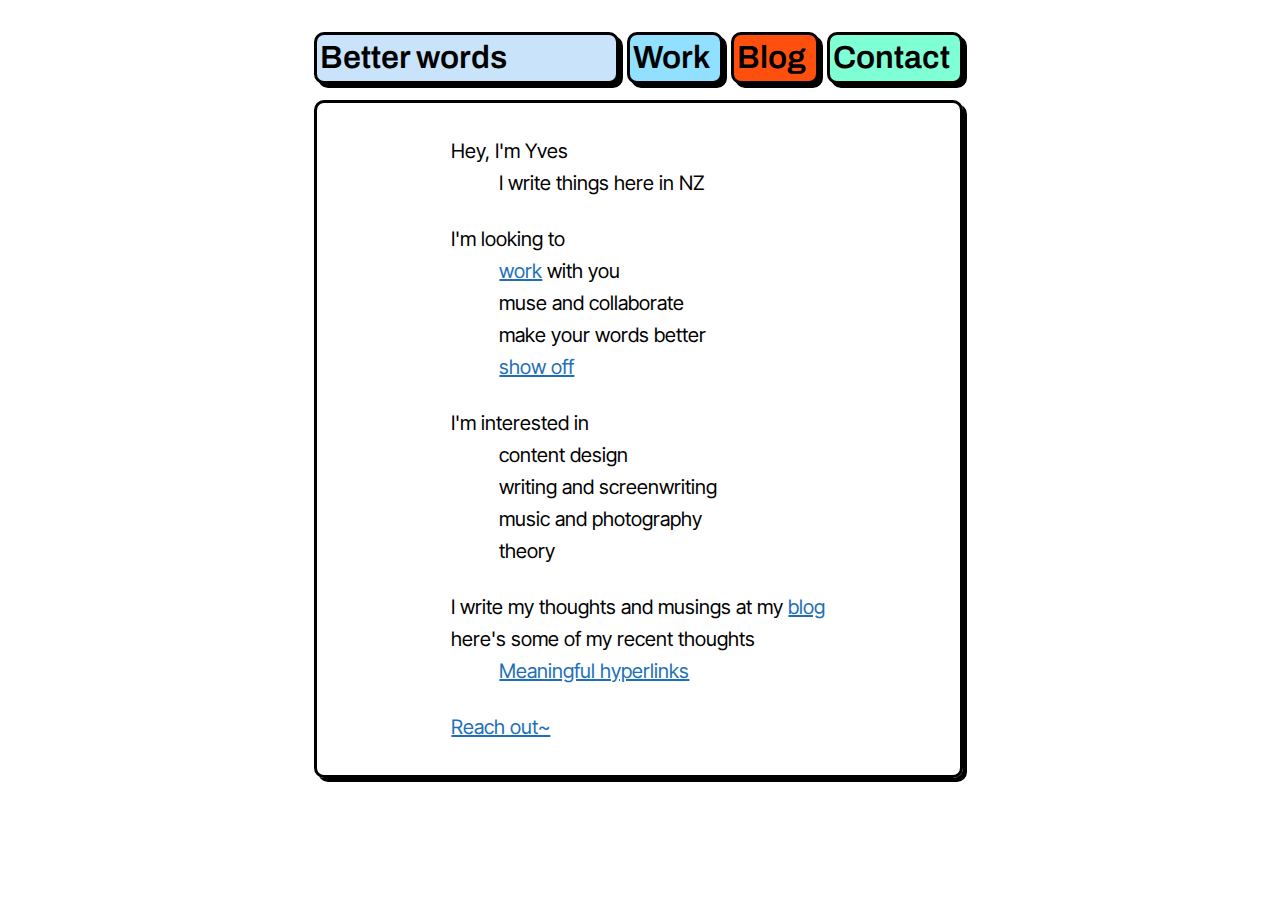
==== index.html @ 4c27bc26 "fixing underscore issue" ====
<!DOCTYPE html>
<html lang="en">

<head>
    <meta charset="UTF-8">
    <meta http-equiv="X-UA-Compatible" content="IE=edge">
    <meta name="viewport" content="width=device-width, initial-scale=1.0">
    <title>Better words</title>
    <link rel="stylesheet" href="css/style.css">
</head>

<header>

    <nav id="intro">
        <a id="title" href="index.html">Better words</a>
        <a id="work" href="work.html">Work</a>
        <a id="blog" href="blog.html">Blog</a>
        <a id="contact" href="contact.html">Contact</a>
    </nav>

</header>

<body>

    <main style="display: flex; justify-content: center;">
        <div id="landing" style="max-width: 400px;">
            <p>
                Hey, I'm Yves
            <ul>
                <li>
                    I write things here in NZ
                </li>
            </ul><br />
            <p>I'm looking to
            <ul>
                <li><a href="work.html">work</a> with you</li>
                <li>muse and collaborate</li>
                <li>make your words better</li>
                <li><a href="work.html">show off</a></li>
            </ul>
            </p>
            <br />
            <p>I'm interested in
            <ul>
                <li>content design</li>
                <li>writing and screenwriting</li>
                <li>music and photography</li>
                <li>theory</li>
            </ul>
            </p>
            <br />
            <p>I write my thoughts and musings at my <a href="blog.html">blog</a><br/>
                here's some of my recent thoughts
            <ul>
                <li><a href="blogposts/2024/2024_06_09_meaningful_hyperlinks.html">Meaningful hyperlinks</a></li>
               <!-- <li><a>next recent</a></li>
                <li><a>next recent</a></li>
                <li><a href="blog.html">see more thoughts</a></li>-->
            </ul><br />
            </p>
            <p><a href="contact.html">Reach out~</a></p>
            </p>
        </div>

    </main>
 <!--
       <footer>

        <p class="small">
            &copy; Copyright 2024<br />
           Company number: XXXXXXXXXX<br />
            VAT number: XXXXXXXXXX<br />
            <a href="legal.html">Legal statements</a>
        </p>
        <p class="small"><a href="#top">↑ Back to top</a></p>
    </footer>
-->
</body>

</html>
---- css/style.css ----
@import url('https://fonts.googleapis.com/css2?family=Inter+Tight:ital,wght@0,100..900;1,100..900&display=swap');
@import url('https://fonts.googleapis.com/css2?family=Archivo:ital,wght@0,100..900;1,100..900&display=swap');

*,
*:before,
*:after {
    box-sizing: border-box;
}

:root {

    --body_max_width: 700px;
    --body_padding: 1.5rem 1.7rem 1.5rem 1.5rem;
    --color_border: black;
    --border_radius1: 10px;
    --border_style: 3px solid;
    --box_shadow: 4px 4px var(--color_border);

    --font_header_weight: 600;
    --font_headers: 'Archivo', 'Inter', Helvetica, sans-serif;
    --font_headings_weight: 600;
    --font_headings: 'Archivo', 'Inter', Helvetica, sans-serif;
    --font_weight: 400;
    --font: 'Inter Tight', 'Inter', Helvetica, sans-serif;
    --fontsize_base: 1.25rem;
    --fontsize_header: 2rem;
    --fontsize_label: 1rem;
    --fontsize_title: 2.25rem;
    /*Font size for portfolio labels*/
    --fontsize_h1: 3.5rem;
    --fontsize_h2: 2.75rem;
    --fontsize_h3: 2rem;
    --fontsize_h4: 1.5rem;
    --fontsize_h5: 1.25rem;
    --fontsize_h6: 1.25rem;


    --fontweight_title: 600;
    --font_color: #000;
    --font_color_focus: #ffdd00;
    --color_link: #1d70b8;
    --color_link_hover: #003078;
    --color_link_visited: #4c2c92;

    --line_height_p: 2rem;
    --line_height_h1: 3.5rem;

    /* Margins*/
    --margin_h1: .5rem 0 2rem 0;
    --margin_h2: 0 0 2rem 0;
    --margin_h3: 0 0 1.5rem 0;
    --margin_h4: 0 0 1.5rem 0;
    --margin_h5: 0 0 1.5rem 0;
    --margin_h6: 0 0 1.5rem 0;
    --margin_p: 0 0 1.5rem;
    --margin_ul_ol: 0 0 1.5rem;
    --margin_li: 0 0 .6rem;

    --color_home: #c8e3fa;
    --color_work: #91e0ff;
    --color_blog: #ff4f0f;
    --color_contact: aquamarine;

    --nav_selected: #808080;

    /*Dark mode*/
    --dark_color_bg: #232323;
}


html {
    color: var(--font_color);
}

body {
    -moz-osx-font-smoothing: grayscale;
    -webkit-font-smoothing: antialiased;
    -webkit-text-size-adjust: none;
    font-family: var(--font);
    font-size: var(--fontsize_base);
    font-weight: var(--font_weight);
    margin: .5rem auto;
    max-width: var(--body_max_width);
    padding: var(--body_padding);
    word-wrap: break-word;
}

main {
    border: var(--border_style) var(--color_border);
    border-radius: var(--border_radius1);
    box-shadow: var(--box_shadow);
    padding: 2rem;
    word-break: break-word;
}

main a:focus {
    background: unset;
    background-color: var(--font_color_focus) !important;
    border-bottom: 3px solid black;
}

.cell {
    max-width: 183px;
    word-wrap: break-word;
}

/* Header */
header {
    margin: 0 0 1rem 0;
}

/* Navigation */
nav {
    display: flex;
    margin: 0 0 1rem;
}

nav a {
    border-bottom: 5px solid transparent;
    border-radius: var(--border_radius1);
    border: var(--border_style) var(--color_border);
    box-shadow: var(--box_shadow);
    flex: 1 0 auto;
    font-family: var(--font_headers);
    font-size: var(--fontsize_header);
    font-weight: var(--font_header_weight);
    line-height: 30px;
    margin: 0 0 0 .5rem;
    min-width: 5rem;
    padding: .5rem .2rem;
    width: max-content;
    text-decoration: none;

    transition: box-shadow .1s ease, transform .1s ease;

}

nav a:active {
    background-color: var(--font_color_focus);
}

nav a:hover {
    position: relative;
    box-shadow: 1px 1px var(--color_border);
    transform: translate(3px,3px);
}

nav a:first-child {
    margin-left: 0;
}

nav a:focus {
    box-shadow: 1px 1px var(--color_border);
    color: #000;
    position: relative;
    transform: translate(3px, 3px);
}

nav a,
nav a:visited {
    color: black;
}

#title {
    background-color: var(--color_home);
    font-weight: var(--fontweight_title);
    flex: 16 0 auto;
}

#work {
    background-color: var(--color_work);
}

#contact {
    background-color: var(--color_contact);
}

#blog {
    background-color: var(--color_blog);
}

.navselected {
    border-color: var(--nav_selected);
    box-shadow: 1px 1px var(--color_border);
    transform: translate(3px,3px);
}

.label {
    font-size: var(--fontsize_label);
}

/* Headings */


h1,
h2,
h3,
h4,
h5,
h6,
p,
blockquote,
figure,
code,
ul,
ol,
iframe,
.media-container,
.content-width {
    margin: 25px none;
    line-height: var(--line_height_p);
}

h1,
h2,
h3,
h4,
h5,
h6 {
    font-family: var(--font_headings);
    font-weight: var(--font_headings_weight);
    line-height: var(--line_height_h1);
}

h1 {
    font-size: var(--fontsize_h1);
    margin: var(--margin_h1);
}

h2 {
    font-size: var(--fontsize_h2);
    margin: var(--margin_h2);
}

h3 {
    font-size: var(--fontsize_h3);
    margin: var(--margin_h3);
}

h4 {
    font-size: var(--fontsize_h4);
    margin: var(--margin_h4);
}

h5 {
    font-size: var(--fontsize_h5);
    margin: var(--margin_h5);
}

h6 {
    font-size: var(--fontsize_h6);
    margin: var(--margin_h6);
    font-weight: 400;
}

p~h2 {
    margin-top: 4rem;
}

p~h3 {
    margin-top: 3rem;
}

p:has(+ ul),
p:has(+ ol) {
    margin-bottom: .6rem;
}

.heading_caption {
    font-size: 16px;
    color: #777;
    font-weight: 700;
    font-family: var(--font_headings);
}

/* Writing */


a {
    color: var(--color_link)
}

a:hover {
    color: var(--color_link_hover);
    text-decoration-thickness: max(3px, .1875rem, .12em);
}

a:visited {
    color: var(--color_link_visited);
}

a:focus,
#title:focus,
#blog:focus,
#cv:focus,
#contact:focus,
#work:focus {
    background-color: var(--font_color_focus);
}


p,
li {
    font-family: var(--font);
    font-size: var(--fontsize_base);
}

ul,
ol {
    padding: 0;
    padding-left: 1.75rem;
    margin: var(--margin_ul_ol);
}

li {
    margin-bottom: 8px;
    list-style-type: disc;
    margin: var(--margin_li);
}

#landing p,
#landing ul,
#landing ol,
#landing li {
    margin: 0;
    list-style: none;
}

#landing ul {
    padding-left: 3rem;
}

p {
    margin: var(--margin_p);
}

.small {
    font-size: 14px;
    line-height: 16px;
}

hr {
    border: 0;
    border-bottom: 1px solid #ccc;
    margin: 25px 0;
}

blockquote {
    border-left: 5px solid #ccc;
    background-color: #d1d1d16a;
    padding-left: 10px;
}

figure img {
    width: 100%;
}

figcaption {
    font-size: 12px;
    line-height: 16px;
}

.info-field,
code {
    font-family: monospace;
    font-size: 14px;
    line-height: 24px;
    background-color: #ffffffa5;
    border: 1px solid #0000003c;
    border-radius: 3px;
    padding: 3px 6px;
    outline: none;
}

.info-field {
    display: inline;
}

code {
    display: block;
}

h1:has(+ time)
{
    margin-bottom: .5rem;
}

time{
    display: block;
    margin: 0 0 2rem 0;
}


/* Projects */
#projects {
    display: flex;
    flex-flow: row wrap;
    gap: 14px;
    margin-bottom: 90px;
}

#projects a span.label {
    font-family: var(--font);
    -webkit-font-smoothing: antialiased;
    -moz-osx-font-smoothing: grayscale;
    -webkit-text-size-adjust: none;
    font-size: 14px;
    max-width: max-content;
    margin-bottom: 5px;
}

#projects a img {
    width: 100%;
    margin-bottom: 10px;
}

#projects a .project-caption {
    color: #000;
    padding: 10px;
}

#projects div img {
    max-width: 184px;
}

tags {
    display: flex;
    flex-wrap: wrap;
}


.chip {
    border: 1px solid var(--color_border);
    border-radius: 19px;
    margin: .2rem .5rem .2rem 0;
    padding: .05rem .5rem;
    font-size: 16px;
    box-shadow: 1px 2px var(--color_border);
    text-decoration: none;
    transition: box-shadow .1s ease, transform .1s ease;
}

a.chip {
    line-height: 1.5rem;
}

a.chip:hover {
    position: relative;
    box-shadow: 0px 0px var(--color_border);
    transform: translate(1px, 1px);
}
a.chip:focus {
    position: relative;
    box-shadow: 0px 0px var(--color_border);
    transform: translate(1px, 1px);
    border-bottom: 1px solid black;
}

#tag_content_design {background-color: #fff;}
#tag_accessibility {background-color: #fff;}

/* Footer */
footer {
    border-radius: var(--border_radius1);
    border: var(--border_style) var(--color_border);
    box-shadow: var(--box_shadow);
    margin-top: 1rem;
    padding: 2rem;
}

footer p {
    width: 100%;
    max-width: 100%;
    margin: 15px 0;
}


/* Letterbird contact form */
.letterbird-embed {
    min-height: 460px !important;
    border-radius: unset !important;
    box-shadow: unset !important;
}


/* Mobile */
@media(max-width: 600px) {
    body {
        margin-top: 0;
    }

    header {
        margin: 0 0 2rem 0;
    }

    #projects a {
        max-width: 100%;
    }

    nav {
        flex-direction: column;
    }

    nav a {
        margin: .5rem 0;
        width: 100%;
    }

    .cell {
        max-width: unset;
    }
}

@media(max-width: 504px) {
    #projects div img {
        max-width: 100%;
    }
}

/* Dark mode 
@media (prefers-color-scheme: dark) {
    :root {
        --color_home: #84a9ca;
        --color_work: #4b97b5;
        --color_blog: #a7340a;
        --color_contact: #39b48b;
        --color_border: #696969;
        --color_link: #a0a0a0;
        --color_link_visited: #777777;
        --color_link_hover: #979797;
        --font_color: #fff;
        --nav_selected: #fff;
    }

    html {
        color: var(--font_color);
        background-color: var(--dark_color_bg);
    }

    .info-field,
    code {
        background-color: #575757a5;
        border-color: #9d9d9d3c;
    }

    a {
        color: var(--color_link)
    }

    nav a,
    nav a:visited,
    nav a:hover {
        color: var(--dark_font_color);
    }

    a:hover {
        color: var(--color_link_hover);
        text-decoration-thickness: max(3px, .1875rem, .12em);
    }

    a:visited {
        color: var(--color_link_visited);
    }

    nav a:focus,
    a:focus {
        color: black;
    }

}*/
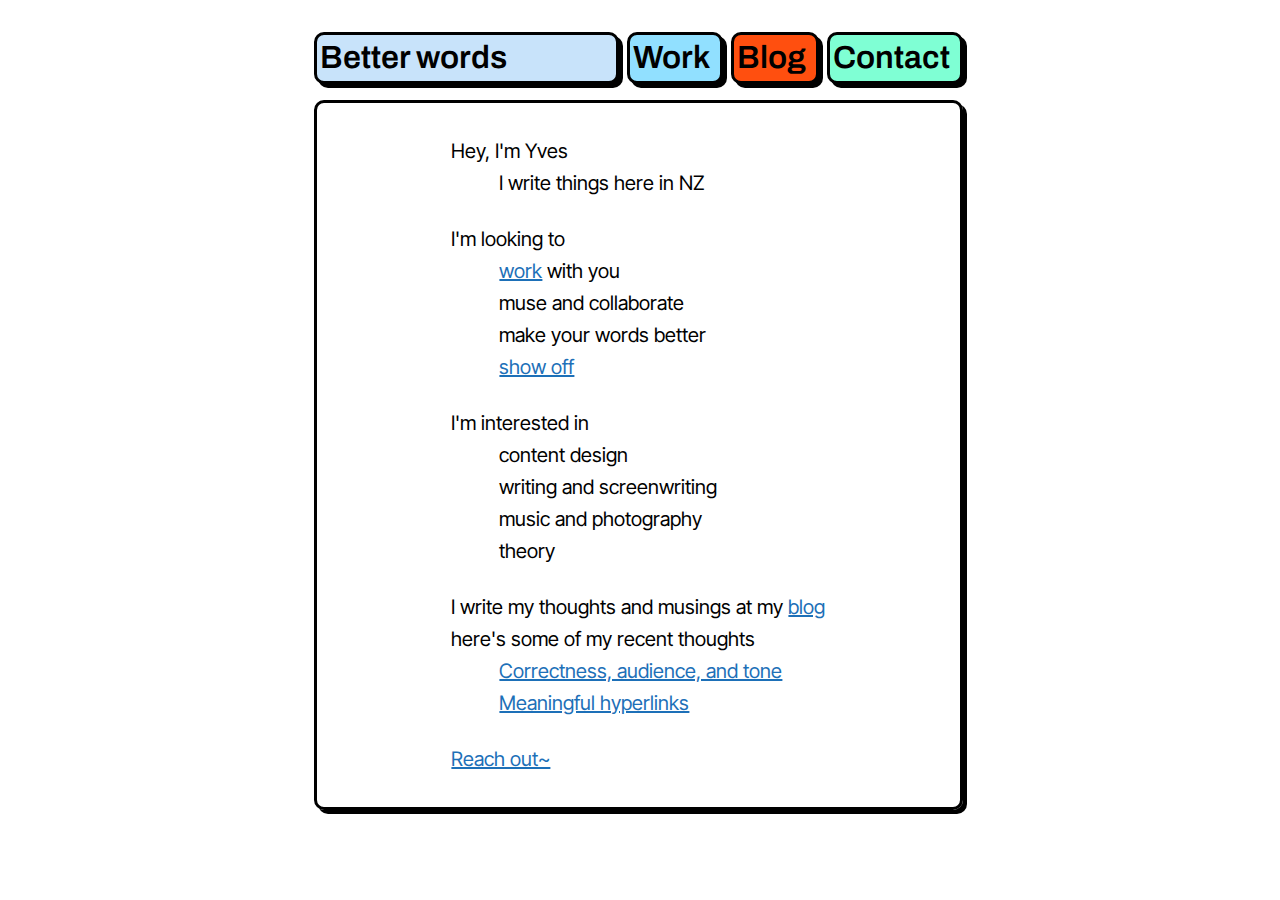
==== commit 7a53a8a7: "new blog post: Correctness, audience, tone minor fixes to css" ====
--- a/index.html
+++ b/index.html
@@ -1,12 +1,11 @@
 <!DOCTYPE html>
 <html lang="en">
-
 <head>
+    <link rel="stylesheet" href="css/style.css">
     <meta charset="UTF-8">
     <meta http-equiv="X-UA-Compatible" content="IE=edge">
     <meta name="viewport" content="width=device-width, initial-scale=1.0">
     <title>Better words</title>
-    <link rel="stylesheet" href="css/style.css">
 </head>
 
 <header>
@@ -23,7 +22,7 @@
 <body>
 
     <main style="display: flex; justify-content: center;">
-        <div id="landing" style="max-width: 400px;">
+        <div id="landing" style="max-width: max-content;">
             <p>
                 Hey, I'm Yves
             <ul>
@@ -52,9 +51,9 @@
             <p>I write my thoughts and musings at my <a href="blog.html">blog</a><br/>
                 here's some of my recent thoughts
             <ul>
+                <li><a href="blogposts/2024/2024_06_10_correctness_audience_tone.html">Correctness, audience, and tone</a></li>
                 <li><a href="blogposts/2024/2024_06_09_meaningful_hyperlinks.html">Meaningful hyperlinks</a></li>
-               <!-- <li><a>next recent</a></li>
-                <li><a>next recent</a></li>
+            <!--     <li><a>next recent</a></li>
                 <li><a href="blog.html">see more thoughts</a></li>-->
             </ul><br />
             </p>
--- a/css/style.css
+++ b/css/style.css
@@ -59,9 +59,13 @@
     --color_home: #c8e3fa;
     --color_work: #91e0ff;
     --color_blog: #ff4f0f;
-    --color_contact: aquamarine;
-
-    --nav_selected: #808080;
+    --color_contact: #7fffd4;
+
+    --nav_selected: #00000080;
+
+    --tag_contdes: var(--color_home);
+    --tag_access: var(--color_contact);
+    --tag_language: #ffa6a6;
 
     /*Dark mode*/
     --dark_color_bg: #232323;
@@ -181,7 +185,7 @@
 
 .navselected {
     border-color: var(--nav_selected);
-    box-shadow: 1px 1px var(--color_border);
+    box-shadow: 0px 0px var(--color_border);
     transform: translate(3px,3px);
 }
 
@@ -346,9 +350,10 @@
 }
 
 blockquote {
-    border-left: 5px solid #ccc;
-    background-color: #d1d1d16a;
-    padding-left: 10px;
+    border-left: 1rem solid #8a8a8a;
+    background-color: #b3b3b330;
+    padding: 1rem;
+    margin: 1rem 0rem;
 }
 
 figure img {
@@ -386,10 +391,12 @@
 }
 
 time{
-    display: block;
+    display: inline-block;
+}
+
+h1 + time{
     margin: 0 0 2rem 0;
 }
-
 
 /* Projects */
 #projects {
@@ -442,6 +449,7 @@
 
 a.chip {
     line-height: 1.5rem;
+    color: black;
 }
 
 a.chip:hover {
@@ -456,8 +464,10 @@
     border-bottom: 1px solid black;
 }
 
-#tag_content_design {background-color: #fff;}
-#tag_accessibility {background-color: #fff;}
+#tag_content_design {background-color: var(--tag_contdes);}
+#tag_accessibility {background-color: var(--tag_access);}
+#tag_language {background-color: var(--tag_language);}
+
 
 /* Footer */
 footer {
@@ -517,7 +527,7 @@
     }
 }
 
-/* Dark mode 
+/* Dark mode */
 @media (prefers-color-scheme: dark) {
     :root {
         --color_home: #84a9ca;
@@ -525,11 +535,14 @@
         --color_blog: #a7340a;
         --color_contact: #39b48b;
         --color_border: #696969;
-        --color_link: #a0a0a0;
-        --color_link_visited: #777777;
+        --color_link: #bebebe;
+        --color_link_visited: #989898;
         --color_link_hover: #979797;
         --font_color: #fff;
         --nav_selected: #fff;
+        --tag_language: #c35f5f;
+
+    
     }
 
     html {
@@ -567,4 +580,9 @@
         color: black;
     }
 
-}*/+    a.chip{
+        color: var(--font_color);
+    }
+   
+
+}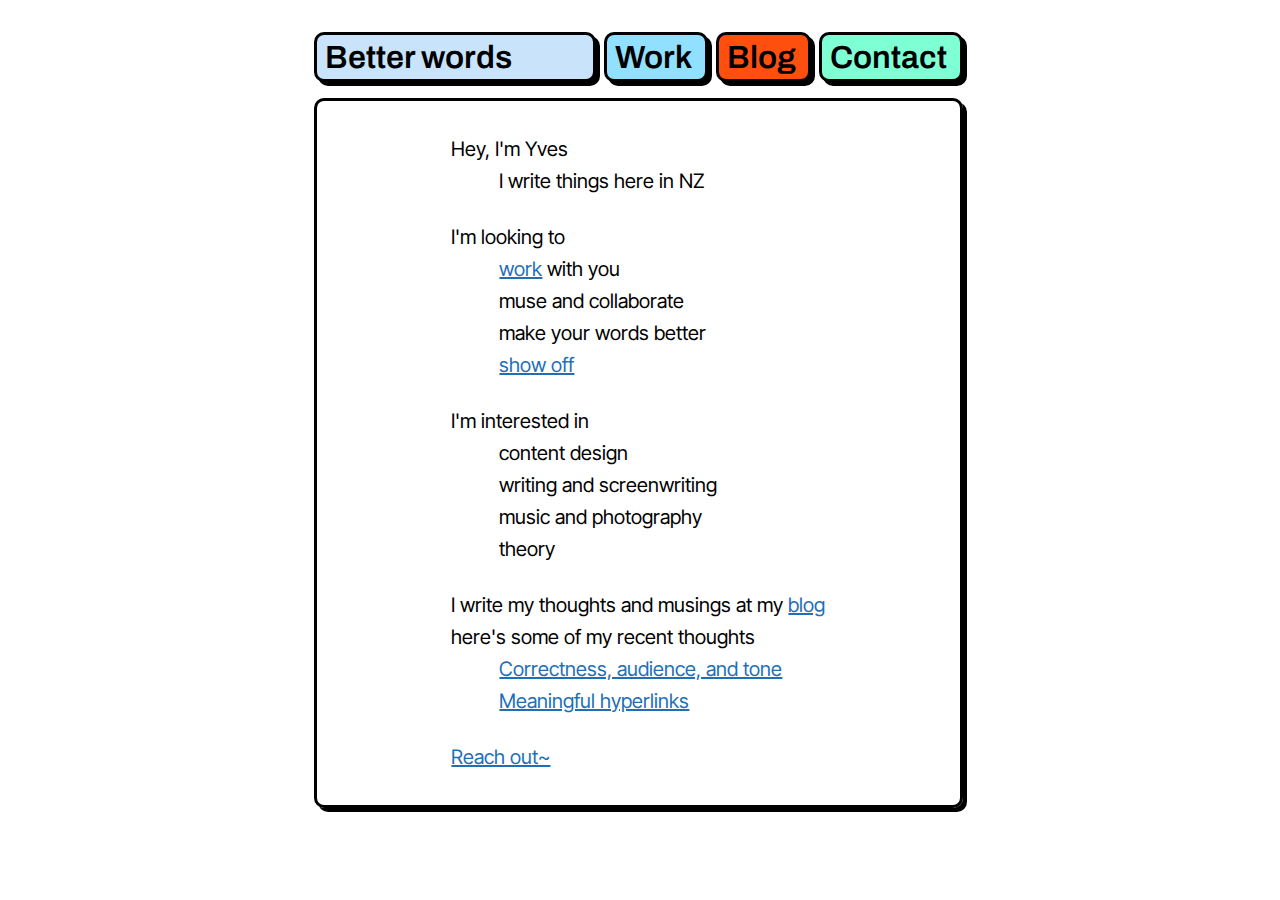
==== commit 113831dd: "Fixed fonts and favicon probably" ====
--- a/index.html
+++ b/index.html
@@ -2,6 +2,7 @@
 <html lang="en">
 <head>
     <link rel="stylesheet" href="css/style.css">
+    <link rel="shortcut icon" type="image/x-icon" href="favicon.ico">
     <meta charset="UTF-8">
     <meta http-equiv="X-UA-Compatible" content="IE=edge">
     <meta name="viewport" content="width=device-width, initial-scale=1.0">
--- a/css/style.css
+++ b/css/style.css
@@ -1,5 +1,14 @@
-@import url('https://fonts.googleapis.com/css2?family=Inter+Tight:ital,wght@0,100..900;1,100..900&display=swap');
-@import url('https://fonts.googleapis.com/css2?family=Archivo:ital,wght@0,100..900;1,100..900&display=swap');
+@font-face {
+    font-family: "Inter Tight";
+    src: local("Inter Tight");
+    src: url(fonts/InterTight-VariableFont_wght.ttf);
+}
+
+@font-face {
+    font-family: "Archivo";
+    src: local("Archivo");
+    src: url(fonts/Archivo-VariableFont_wdth\,wght.ttf);
+}
 
 *,
 *:before,
@@ -131,7 +140,7 @@
     line-height: 30px;
     margin: 0 0 0 .5rem;
     min-width: 5rem;
-    padding: .5rem .2rem;
+    padding: .5rem .5rem .4rem .5rem;
     width: max-content;
     text-decoration: none;
 
@@ -147,6 +156,7 @@
     position: relative;
     box-shadow: 1px 1px var(--color_border);
     transform: translate(3px,3px);
+    color: var(--font_color);
 }
 
 nav a:first-child {
@@ -387,7 +397,7 @@
 
 h1:has(+ time)
 {
-    margin-bottom: .5rem;
+    margin-bottom: 1rem;
 }
 
 time{
@@ -435,6 +445,9 @@
     flex-wrap: wrap;
 }
 
+tags + h1 {
+    margin-top: 1rem;
+}
 
 .chip {
     border: 1px solid var(--color_border);
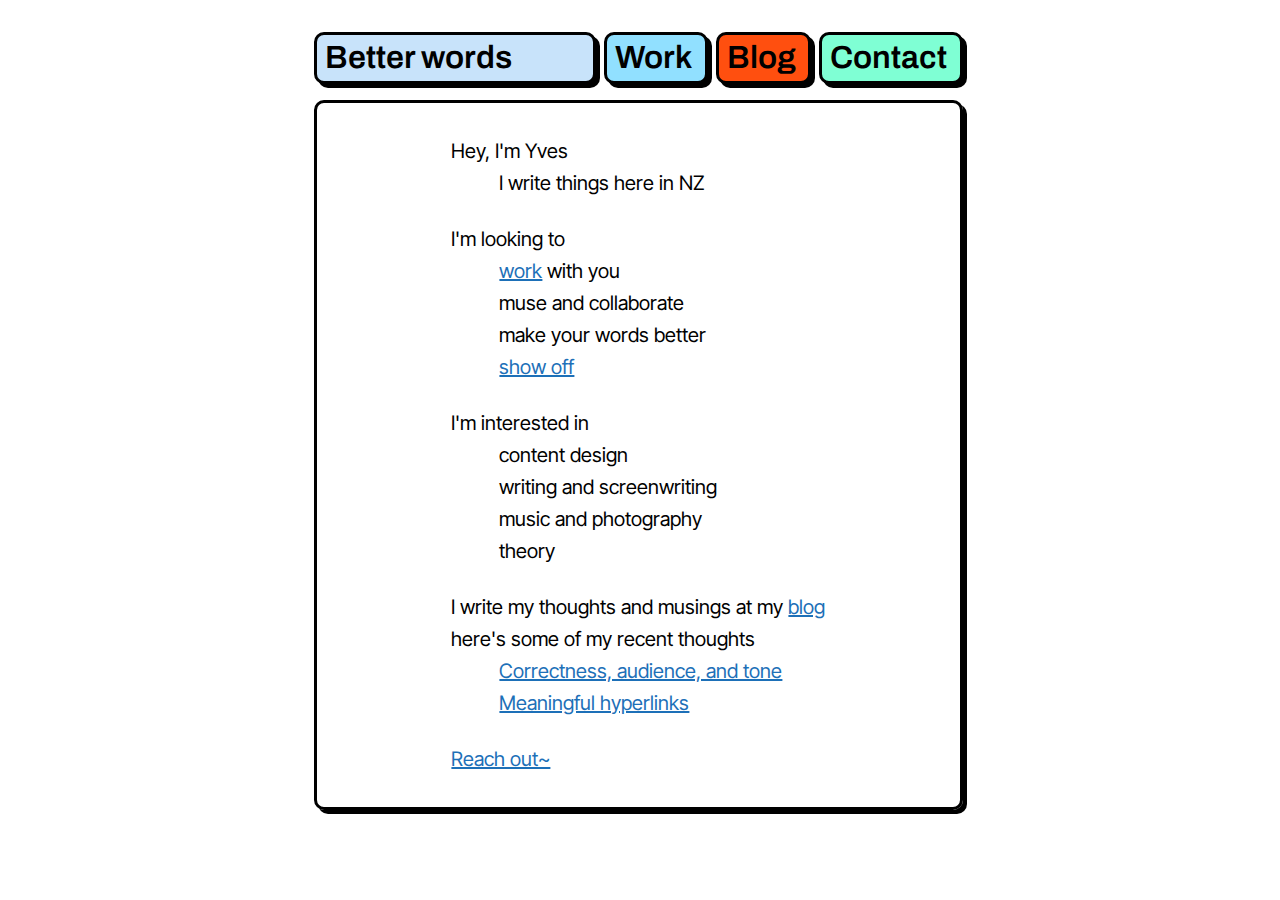
==== commit aa6eac9e: "meta description, font-display Added meta description to all main pages Added fint-display to font i" ====
--- a/index.html
+++ b/index.html
@@ -6,6 +6,7 @@
     <meta charset="UTF-8">
     <meta http-equiv="X-UA-Compatible" content="IE=edge">
     <meta name="viewport" content="width=device-width, initial-scale=1.0">
+    <meta name="description" content="Content design, technical writing freelancer. Providing words, thoughts, collaboration, and more.">
     <title>Better words</title>
 </head>
 
--- a/css/style.css
+++ b/css/style.css
@@ -2,12 +2,14 @@
     font-family: "Inter Tight";
     src: local("Inter Tight");
     src: url(fonts/InterTight-VariableFont_wght.ttf);
+    font-display: swap;
 }
 
 @font-face {
     font-family: "Archivo";
     src: local("Archivo");
     src: url(fonts/Archivo-VariableFont_wdth\,wght.ttf);
+    font-display: swap;
 }
 
 *,
@@ -140,7 +142,7 @@
     line-height: 30px;
     margin: 0 0 0 .5rem;
     min-width: 5rem;
-    padding: .5rem .5rem .4rem .5rem;
+    padding: .5rem;
     width: max-content;
     text-decoration: none;
 
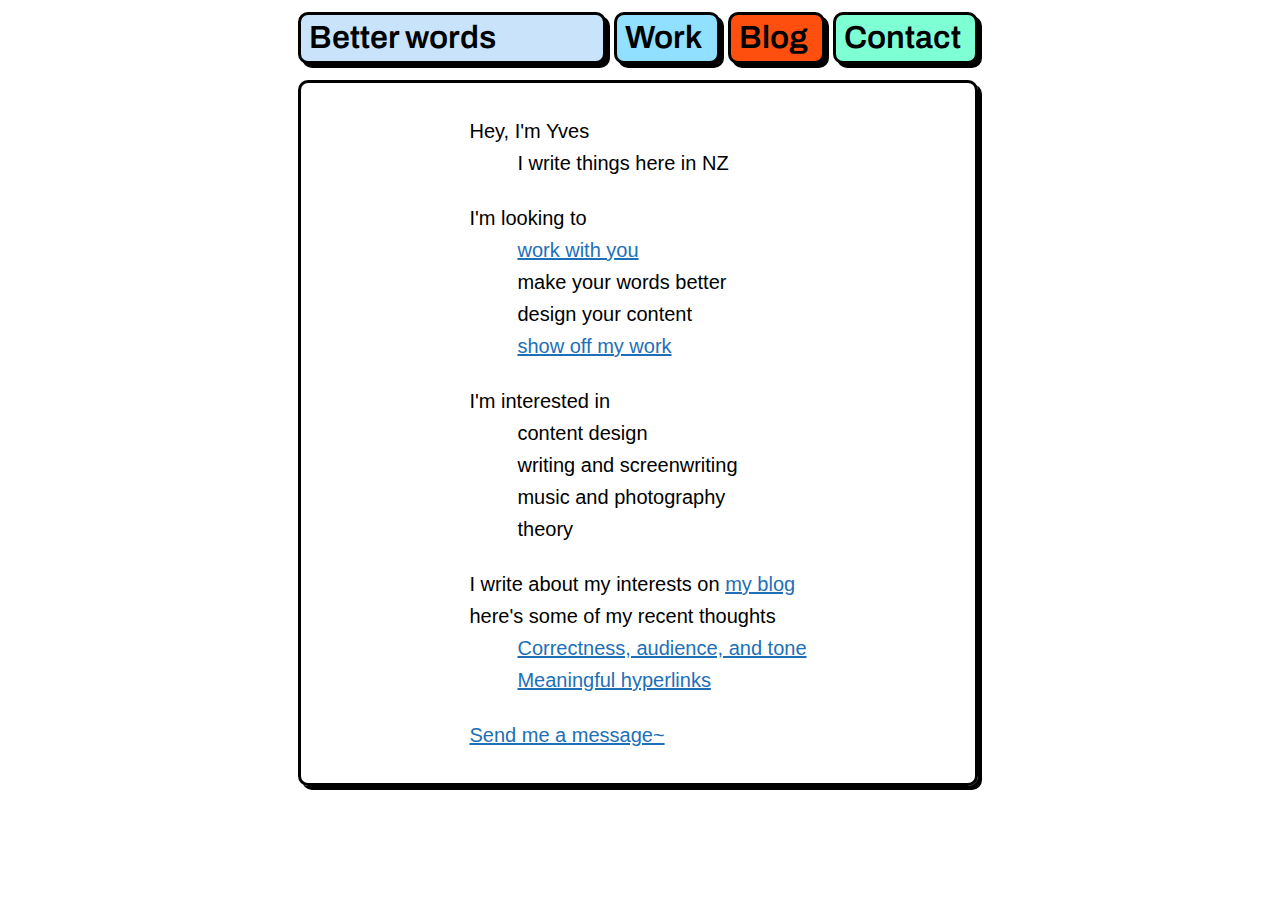
==== commit a29d1e44: "Big style update changed web style to minimal look flexible font sizes (flexible everything tbh) new" ====
--- a/index.html
+++ b/index.html
@@ -23,8 +23,8 @@
 
 <body>
 
-    <main style="display: flex; justify-content: center;">
-        <div id="landing" style="max-width: max-content;">
+    <main>
+        <div id="landing" style="max-width: max-content; margin: 0 auto;">
             <p>
                 Hey, I'm Yves
             <ul>
@@ -34,10 +34,10 @@
             </ul><br />
             <p>I'm looking to
             <ul>
-                <li><a href="work.html">work</a> with you</li>
-                <li>muse and collaborate</li>
+                <li><a href="work.html">work with you</a></li>
                 <li>make your words better</li>
-                <li><a href="work.html">show off</a></li>
+                <li>design your content</li>
+                <li><a href="work.html">show off my work</a></li>
             </ul>
             </p>
             <br />
@@ -50,7 +50,7 @@
             </ul>
             </p>
             <br />
-            <p>I write my thoughts and musings at my <a href="blog.html">blog</a><br/>
+            <p>I write about my interests on <a href="blog.html">my blog</a><br/>
                 here's some of my recent thoughts
             <ul>
                 <li><a href="blogposts/2024/2024_06_10_correctness_audience_tone.html">Correctness, audience, and tone</a></li>
@@ -59,23 +59,11 @@
                 <li><a href="blog.html">see more thoughts</a></li>-->
             </ul><br />
             </p>
-            <p><a href="contact.html">Reach out~</a></p>
+            <p><a href="contact.html">Send me a message~</a></p>
             </p>
         </div>
 
     </main>
- <!--
-       <footer>
-
-        <p class="small">
-            &copy; Copyright 2024<br />
-           Company number: XXXXXXXXXX<br />
-            VAT number: XXXXXXXXXX<br />
-            <a href="legal.html">Legal statements</a>
-        </p>
-        <p class="small"><a href="#top">↑ Back to top</a></p>
-    </footer>
--->
 </body>
 
 </html>--- a/css/style.css
+++ b/css/style.css
@@ -22,10 +22,11 @@
 
     --body_max_width: 700px;
     --body_padding: 1.5rem 1.7rem 1.5rem 1.5rem;
-    --color_border: black;
+    --color_border: #000;
+    --color_box_shadow: #000;
     --border_radius1: 10px;
     --border_style: 3px solid;
-    --box_shadow: 4px 4px var(--color_border);
+    --box_shadow: 4px 4px;
 
     --font_header_weight: 600;
     --font_headers: 'Archivo', 'Inter', Helvetica, sans-serif;
@@ -56,6 +57,8 @@
     --line_height_p: 2rem;
     --line_height_h1: 3.5rem;
 
+    --transition_speed: .1s;
+
     /* Margins*/
     --margin_h1: .5rem 0 2rem 0;
     --margin_h2: 0 0 2rem 0;
@@ -66,6 +69,11 @@
     --margin_p: 0 0 1.5rem;
     --margin_ul_ol: 0 0 1.5rem;
     --margin_li: 0 0 .6rem;
+    --margin_p_h2: 4rem;
+    --margin_p_h3: 3rem;
+    --margin_header: 0 0 1rem 0;
+    --margin_main_btm: 1rem;
+    --padding_main: 2rem;
 
     --color_home: #c8e3fa;
     --color_work: #91e0ff;
@@ -85,6 +93,8 @@
 
 html {
     color: var(--font_color);
+    overflow-x: hidden;
+    margin-right: calc(-1 * (100vw - 100%));
 }
 
 body {
@@ -94,18 +104,19 @@
     font-family: var(--font);
     font-size: var(--fontsize_base);
     font-weight: var(--font_weight);
-    margin: .5rem auto;
+    margin: .75rem auto;
     max-width: var(--body_max_width);
-    padding: var(--body_padding);
     word-wrap: break-word;
+    padding: 0 .75rem 0 .5rem;
 }
 
 main {
     border: var(--border_style) var(--color_border);
     border-radius: var(--border_radius1);
-    box-shadow: var(--box_shadow);
-    padding: 2rem;
+    box-shadow: var(--box_shadow) var(--color_box_shadow);
+    padding: var(--padding_main);
     word-break: break-word;
+    margin-bottom: var(--margin_main_btm);
 }
 
 main a:focus {
@@ -121,20 +132,20 @@
 
 /* Header */
 header {
-    margin: 0 0 1rem 0;
+    margin: var(--margin_header);
 }
 
 /* Navigation */
 nav {
     display: flex;
-    margin: 0 0 1rem;
+    /*   margin: 0 0 1rem;*/
 }
 
 nav a {
     border-bottom: 5px solid transparent;
     border-radius: var(--border_radius1);
     border: var(--border_style) var(--color_border);
-    box-shadow: var(--box_shadow);
+    box-shadow: var(--box_shadow) var(--color_box_shadow);
     flex: 1 0 auto;
     font-family: var(--font_headers);
     font-size: var(--fontsize_header);
@@ -146,7 +157,7 @@
     width: max-content;
     text-decoration: none;
 
-    transition: box-shadow .1s ease, transform .1s ease;
+    transition: box-shadow var(--transition_speed) ease, transform var(--transition_speed) ease;
 
 }
 
@@ -156,17 +167,22 @@
 
 nav a:hover {
     position: relative;
-    box-shadow: 1px 1px var(--color_border);
-    transform: translate(3px,3px);
+    box-shadow: 1px 1px var(--color_box_shadow);
+    transform: translate(3px, 3px);
     color: var(--font_color);
 }
 
 nav a:first-child {
     margin-left: 0;
+    margin-top: 0;
+}
+
+nav a:last-child {
+    margin-bottom: 0;
 }
 
 nav a:focus {
-    box-shadow: 1px 1px var(--color_border);
+    box-shadow: 1px 1px var(--color_box_shadow);
     color: #000;
     position: relative;
     transform: translate(3px, 3px);
@@ -197,8 +213,8 @@
 
 .navselected {
     border-color: var(--nav_selected);
-    box-shadow: 0px 0px var(--color_border);
-    transform: translate(3px,3px);
+    box-shadow: 0px 0px var(--color_box_shadow);
+    transform: translate(3px, 3px);
 }
 
 .label {
@@ -270,11 +286,11 @@
 }
 
 p~h2 {
-    margin-top: 4rem;
+    margin-top: var(--margin_p_h2);
 }
 
 p~h3 {
-    margin-top: 3rem;
+    margin-top: var(--margin_p_h3);
 }
 
 p:has(+ ul),
@@ -293,7 +309,7 @@
 
 
 a {
-    color: var(--color_link)
+    color: var(--color_link);
 }
 
 a:hover {
@@ -397,16 +413,15 @@
     display: block;
 }
 
-h1:has(+ time)
-{
+h1:has(+ time) {
     margin-bottom: 1rem;
 }
 
-time{
+time {
     display: inline-block;
 }
 
-h1 + time{
+h1+time {
     margin: 0 0 2rem 0;
 }
 
@@ -447,7 +462,7 @@
     flex-wrap: wrap;
 }
 
-tags + h1 {
+tags+h1 {
     margin-top: 1rem;
 }
 
@@ -457,7 +472,7 @@
     margin: .2rem .5rem .2rem 0;
     padding: .05rem .5rem;
     font-size: 16px;
-    box-shadow: 1px 2px var(--color_border);
+    box-shadow: 1px 2px var(--color_box_shadow);
     text-decoration: none;
     transition: box-shadow .1s ease, transform .1s ease;
 }
@@ -469,27 +484,35 @@
 
 a.chip:hover {
     position: relative;
-    box-shadow: 0px 0px var(--color_border);
+    box-shadow: 0px 0px var(--color_box_shadow);
     transform: translate(1px, 1px);
 }
+
 a.chip:focus {
     position: relative;
-    box-shadow: 0px 0px var(--color_border);
+    box-shadow: 0px 0px var(--color_box_shadow);
     transform: translate(1px, 1px);
     border-bottom: 1px solid black;
 }
 
-#tag_content_design {background-color: var(--tag_contdes);}
-#tag_accessibility {background-color: var(--tag_access);}
-#tag_language {background-color: var(--tag_language);}
+#tag_content_design {
+    background-color: var(--tag_contdes);
+}
+
+#tag_accessibility {
+    background-color: var(--tag_access);
+}
+
+#tag_language {
+    background-color: var(--tag_language);
+}
 
 
 /* Footer */
 footer {
     border-radius: var(--border_radius1);
     border: var(--border_style) var(--color_border);
-    box-shadow: var(--box_shadow);
-    margin-top: 1rem;
+    box-shadow: var(--box_shadow) var(--color_box_shadow);
     padding: 2rem;
 }
 
@@ -510,12 +533,21 @@
 
 /* Mobile */
 @media(max-width: 600px) {
-    body {
-        margin-top: 0;
-    }
-
-    header {
-        margin: 0 0 2rem 0;
+    :root {
+        --fontsize_h1: 2.75rem;
+        --fontsize_h2: 2.25rem;
+        --fontsize_h3: 1.75rem;
+        --fontsize_h4: 1.25rem;
+        --fontsize_h5: 1.125rem;
+        --fontsize_h6: 1.125rem;
+        --margin_p_h2: 3.75rem;
+        --margin_p_h3: 3.5rem;
+        --margin_header: 0 0 .8rem 0;
+        --line_height_p: 1.9rem;
+        --line_height_h1: 3rem;
+        --padding_main: 1.125rem;
+        --body_padding: .5rem .725rem .85rem .5rem;
+        --margin_main_btm: .85rem;
     }
 
     #projects a {
@@ -527,19 +559,30 @@
     }
 
     nav a {
-        margin: .5rem 0;
+        margin: 0 0 .8rem 0;
         width: 100%;
     }
 
     .cell {
         max-width: unset;
     }
+
+    footer {
+        padding: var(--padding_main);
+    }
+
 }
 
 @media(max-width: 504px) {
     #projects div img {
         max-width: 100%;
     }
+} 
+
+@media (prefers-reduced-motion: reduce){
+:root {
+    --transition_speed: .001s;
+}
 }
 
 /* Dark mode */
@@ -550,14 +593,13 @@
         --color_blog: #a7340a;
         --color_contact: #39b48b;
         --color_border: #696969;
+        --color_box_shadow: #444;
         --color_link: #bebebe;
         --color_link_visited: #989898;
         --color_link_hover: #979797;
         --font_color: #fff;
-        --nav_selected: #fff;
+        --nav_selected: #ffffff80;
         --tag_language: #c35f5f;
-
-    
     }
 
     html {
@@ -595,9 +637,9 @@
         color: black;
     }
 
-    a.chip{
+    a.chip {
         color: var(--font_color);
     }
-   
+
 
 }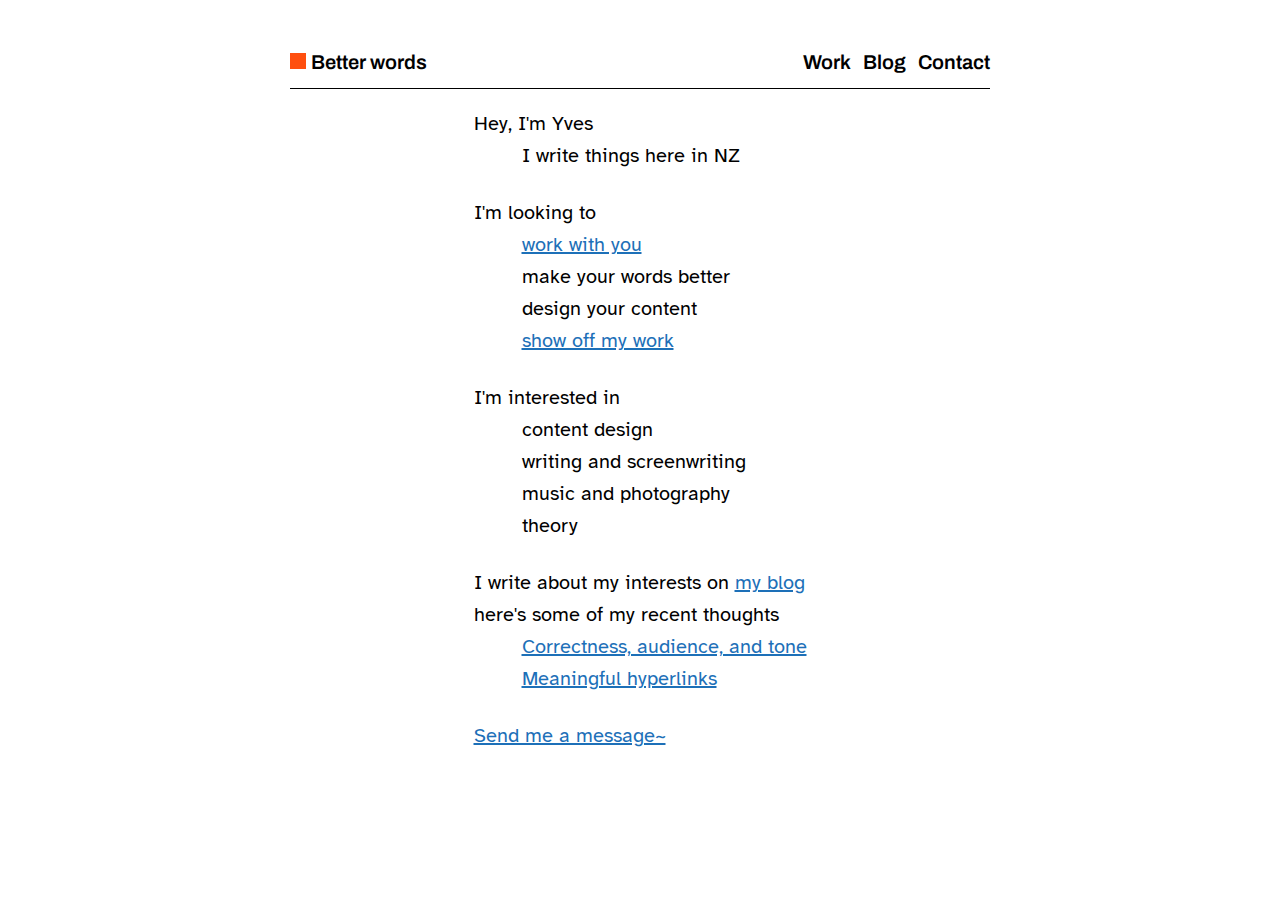
==== commit 1ab4389e: "Added skip to main link" ====
--- a/index.html
+++ b/index.html
@@ -11,7 +11,7 @@
 </head>
 
 <header>
-
+    <a href="#main" class="skip">Skip to main content</a>
     <nav id="intro">
         <a id="title" href="index.html">Better words</a>
         <a id="work" href="work.html">Work</a>
@@ -23,7 +23,7 @@
 
 <body>
 
-    <main>
+    <main id="main">
         <div id="landing" style="max-width: max-content; margin: 0 auto;">
             <p>
                 Hey, I'm Yves
@@ -50,12 +50,13 @@
             </ul>
             </p>
             <br />
-            <p>I write about my interests on <a href="blog.html">my blog</a><br/>
+            <p>I write about my interests on <a href="blog.html">my blog</a><br />
                 here's some of my recent thoughts
             <ul>
-                <li><a href="blogposts/2024/2024_06_10_correctness_audience_tone.html">Correctness, audience, and tone</a></li>
+                <li><a href="blogposts/2024/2024_06_10_correctness_audience_tone.html">Correctness, audience, and
+                        tone</a></li>
                 <li><a href="blogposts/2024/2024_06_09_meaningful_hyperlinks.html">Meaningful hyperlinks</a></li>
-            <!--     <li><a>next recent</a></li>
+                <!--     <li><a>next recent</a></li>
                 <li><a href="blog.html">see more thoughts</a></li>-->
             </ul><br />
             </p>
--- a/css/style.css
+++ b/css/style.css
@@ -1,10 +1,3 @@
-@font-face {
-    font-family: "Inter Tight";
-    src: local("Inter Tight");
-    src: url(fonts/InterTight-VariableFont_wght.ttf);
-    font-display: swap;
-}
-
 @font-face {
     font-family: "Archivo";
     src: local("Archivo");
@@ -12,6 +5,42 @@
     font-display: swap;
 }
 
+@font-face {
+    font-family: "Atkinson Hyperlegible";
+    src:local("Atkinson Hyperlegible");
+    src: url(fonts/AtkinsonHyperlegible-Regular.ttf);
+    font-display: swap;
+    font-weight: 400;
+    font-style: normal;
+}
+
+@font-face {
+    font-family: "Atkinson Hyperlegible";
+    src:local("Atkinson Hyperlegible");
+    src: url(fonts/AtkinsonHyperlegible-Bold.ttf);
+    font-display: swap;
+    font-weight: 700;
+    font-style: normal;
+}
+
+@font-face {
+    font-family: "Atkinson Hyperlegible";
+    src:local("Atkinson Hyperlegible");
+    src: url(fonts/AtkinsonHyperlegible-Italic.ttf);
+    font-display: swap;
+    font-weight: 400;
+    font-style: italic;
+}
+
+@font-face {
+    font-family: "Atkinson Hyperlegible";
+    src:local("Atkinson Hyperlegible");
+    src: url(fonts/AtkinsonHyperlegible-BoldItalic.ttf);
+    font-display: swap;
+    font-weight: 700;
+    font-style: italic;
+}
+
 *,
 *:before,
 *:after {
@@ -19,33 +48,26 @@
 }
 
 :root {
-
-    --body_max_width: 700px;
-    --body_padding: 1.5rem 1.7rem 1.5rem 1.5rem;
-    --color_border: #000;
-    --color_box_shadow: #000;
-    --border_radius1: 10px;
-    --border_style: 3px solid;
-    --box_shadow: 4px 4px;
+    --body_max_width: 43.75rem;
 
     --font_header_weight: 600;
     --font_headers: 'Archivo', 'Inter', Helvetica, sans-serif;
     --font_headings_weight: 600;
     --font_headings: 'Archivo', 'Inter', Helvetica, sans-serif;
-    --font_weight: 400;
-    --font: 'Inter Tight', 'Inter', Helvetica, sans-serif;
-    --fontsize_base: 1.25rem;
-    --fontsize_header: 2rem;
+    --font: 'Atkinson Hyperlegible', 'Inter', Helvetica, sans-serif;
+    --fontsize_base: clamp(1rem, 0.7894736842105263rem + 1.0526315789473684vw, 1.25rem);
+    --fontsize_header: 1.25rem;
     --fontsize_label: 1rem;
     --fontsize_title: 2.25rem;
     /*Font size for portfolio labels*/
-    --fontsize_h1: 3.5rem;
-    --fontsize_h2: 2.75rem;
-    --fontsize_h3: 2rem;
-    --fontsize_h4: 1.5rem;
-    --fontsize_h5: 1.25rem;
-    --fontsize_h6: 1.25rem;
-
+    --fontsize_h1: clamp(2.75rem, 2.1184210526315788rem + 3.1578947368421053vw, 3.5rem);
+    --fontsize_h2: clamp(1.75rem, 0.9078947368421053rem + 4.2105263157894735vw, 2.75rem);
+    --fontsize_h3: clamp(1.25rem, 0.618421052631579rem + 3.1578947368421053vw, 2rem);
+    --fontsize_h4: clamp(1.25rem, 1.0394736842105263rem + 1.0526315789473684vw, 1.5rem);
+    --fontsize_h5: clamp(1.125rem, 1.0197368421052633rem + 0.5263157894736842vw, 1.25rem);
+    --fontsize_chip: clamp(0.75rem, 0.5394736842105263rem + 1.0526315789473684vw, 1rem);
+
+    --focus_border: 3px solid var(--font_color);
 
     --fontweight_title: 600;
     --font_color: #000;
@@ -54,37 +76,35 @@
     --color_link_hover: #003078;
     --color_link_visited: #4c2c92;
 
-    --line_height_p: 2rem;
-    --line_height_h1: 3.5rem;
-
-    --transition_speed: .1s;
+/*    --line_height_p: 2rem;*/
+    --line_height_p: clamp(1.6rem, 1.2631578947368423rem + 1.6842105263157892vw, 2rem);
+    --line_height_h1: clamp(2.75rem, 2.1184210526315788rem + 3.1578947368421053vw, 3.5rem);
+    --line_height_a_chip: clamp(1.25rem, 1.0394736842105263rem + 1.0526315789473684vw, 1.5rem);
+    --line_height_h3_6: clamp(2rem, 1.1578947368421053rem + 4.2105263157894735vw, 3rem);
+
 
     /* Margins*/
     --margin_h1: .5rem 0 2rem 0;
-    --margin_h2: 0 0 2rem 0;
-    --margin_h3: 0 0 1.5rem 0;
-    --margin_h4: 0 0 1.5rem 0;
-    --margin_h5: 0 0 1.5rem 0;
-    --margin_h6: 0 0 1.5rem 0;
+    --margin_h2: 0 0 clamp(0.75rem, -0.30263157894736836rem + 5.263157894736842vw, 2rem) 0;
+    --margin_h3_6: 0 0 clamp(0.75rem, 0.11842105263157898rem + 3.1578947368421053vw, 1.5rem) 0;
     --margin_p: 0 0 1.5rem;
-    --margin_ul_ol: 0 0 1.5rem;
+    --margin_ul_ol: 0 0 clamp(1rem, 0.5789473684210527rem + 2.1052631578947367vw, 1.5rem);
     --margin_li: 0 0 .6rem;
-    --margin_p_h2: 4rem;
-    --margin_p_h3: 3rem;
-    --margin_header: 0 0 1rem 0;
+    --margin_p_h2: clamp(2rem, 0.5263157894736843rem + 7.368421052631578vw, 3.75rem);
+    --margin_p_h3: clamp(2rem, 1.1578947368421053rem + 4.2105263157894735vw, 3rem);
+    --margin_header: 0 0 calc(2rem - 1vw) 0;
     --margin_main_btm: 1rem;
-    --padding_main: 2rem;
-
-    --color_home: #c8e3fa;
-    --color_work: #91e0ff;
-    --color_blog: #ff4f0f;
-    --color_contact: #7fffd4;
+    --padding_main: 1rem 0;
+    --padding_body: 4vw;
 
     --nav_selected: #00000080;
-
-    --tag_contdes: var(--color_home);
-    --tag_access: var(--color_contact);
-    --tag_language: #ffa6a6;
+    --nav_border_btm: 5px solid black;
+    --betterwords_sq: #ff4f0f;
+    --nav_a_margin: 0 .75rem .75rem 0;
+
+    --tag_contdes: #ff4f0f;
+    --tag_access: #7fffd4;
+    --tag_language: #91e0ff;
 
     /*Dark mode*/
     --dark_color_bg: #232323;
@@ -94,6 +114,7 @@
 html {
     color: var(--font_color);
     overflow-x: hidden;
+    padding: var(--padding_body);
     margin-right: calc(-1 * (100vw - 100%));
 }
 
@@ -103,26 +124,14 @@
     -webkit-text-size-adjust: none;
     font-family: var(--font);
     font-size: var(--fontsize_base);
-    font-weight: var(--font_weight);
-    margin: .75rem auto;
+    margin: 0 auto;
     max-width: var(--body_max_width);
     word-wrap: break-word;
-    padding: 0 .75rem 0 .5rem;
 }
 
 main {
-    border: var(--border_style) var(--color_border);
-    border-radius: var(--border_radius1);
-    box-shadow: var(--box_shadow) var(--color_box_shadow);
-    padding: var(--padding_main);
     word-break: break-word;
     margin-bottom: var(--margin_main_btm);
-}
-
-main a:focus {
-    background: unset;
-    background-color: var(--font_color_focus) !important;
-    border-bottom: 3px solid black;
 }
 
 .cell {
@@ -133,32 +142,24 @@
 /* Header */
 header {
     margin: var(--margin_header);
+    border-bottom: 1px solid var(--font_color);
 }
 
 /* Navigation */
 nav {
     display: flex;
-    /*   margin: 0 0 1rem;*/
 }
 
 nav a {
-    border-bottom: 5px solid transparent;
-    border-radius: var(--border_radius1);
-    border: var(--border_style) var(--color_border);
-    box-shadow: var(--box_shadow) var(--color_box_shadow);
-    flex: 1 0 auto;
     font-family: var(--font_headers);
     font-size: var(--fontsize_header);
     font-weight: var(--font_header_weight);
-    line-height: 30px;
-    margin: 0 0 0 .5rem;
-    min-width: 5rem;
-    padding: .5rem;
-    width: max-content;
+    line-height: var(--nav_a_line_height);
+    margin: var(--nav_a_margin);
+    width: fit-content;
     text-decoration: none;
-
-    transition: box-shadow var(--transition_speed) ease, transform var(--transition_speed) ease;
-
+    border-bottom: 3px solid transparent;
+    color: var(--font_color);
 }
 
 nav a:active {
@@ -166,10 +167,8 @@
 }
 
 nav a:hover {
-    position: relative;
-    box-shadow: 1px 1px var(--color_box_shadow);
-    transform: translate(3px, 3px);
     color: var(--font_color);
+    border-bottom: var(--focus_border);
 }
 
 nav a:first-child {
@@ -178,43 +177,37 @@
 }
 
 nav a:last-child {
-    margin-bottom: 0;
-}
-
+    margin-right: 0;
+}
+
+a:focus,
 nav a:focus {
-    box-shadow: 1px 1px var(--color_box_shadow);
-    color: #000;
-    position: relative;
-    transform: translate(3px, 3px);
+    border-bottom: var(--focus_border);
+    color: black;
+    text-decoration: none;
 }
 
 nav a,
 nav a:visited {
-    color: black;
+    color: var(--font_color);
 }
 
 #title {
-    background-color: var(--color_home);
     font-weight: var(--fontweight_title);
-    flex: 16 0 auto;
-}
-
-#work {
-    background-color: var(--color_work);
-}
-
-#contact {
-    background-color: var(--color_contact);
-}
-
-#blog {
-    background-color: var(--color_blog);
+    margin-right: auto;
+}
+
+#title::before {
+    content: "";
+    background-color: var(--betterwords_sq);
+    display: inline-block;
+    height: 1rem;
+    width: 1rem;
+    margin-right: 5px;
 }
 
 .navselected {
-    border-color: var(--nav_selected);
-    box-shadow: 0px 0px var(--color_box_shadow);
-    transform: translate(3px, 3px);
+    border-bottom: var(--focus_border);
 }
 
 .label {
@@ -222,7 +215,6 @@
 }
 
 /* Headings */
-
 
 h1,
 h2,
@@ -254,6 +246,14 @@
     line-height: var(--line_height_h1);
 }
 
+h3,
+h4,
+h5,
+h6 {
+    line-height: var(--line_height_h3_6);
+    margin: var(--margin_h3_6);
+}
+
 h1 {
     font-size: var(--fontsize_h1);
     margin: var(--margin_h1);
@@ -264,34 +264,20 @@
     margin: var(--margin_h2);
 }
 
-h3 {
-    font-size: var(--fontsize_h3);
-    margin: var(--margin_h3);
-}
-
-h4 {
-    font-size: var(--fontsize_h4);
-    margin: var(--margin_h4);
-}
-
-h5 {
+h3 {font-size: var(--fontsize_h3);}
+
+h4 {font-size: var(--fontsize_h4);}
+
+h5 {font-size: var(--fontsize_h5);}
+
+h6 {
     font-size: var(--fontsize_h5);
-    margin: var(--margin_h5);
-}
-
-h6 {
-    font-size: var(--fontsize_h6);
-    margin: var(--margin_h6);
     font-weight: 400;
 }
 
-p~h2 {
-    margin-top: var(--margin_p_h2);
-}
-
-p~h3 {
-    margin-top: var(--margin_p_h3);
-}
+p~h2 {margin-top: var(--margin_p_h2);}
+
+p~h3 {margin-top: var(--margin_p_h3);}
 
 p:has(+ ul),
 p:has(+ ol) {
@@ -306,8 +292,6 @@
 }
 
 /* Writing */
-
-
 a {
     color: var(--color_link);
 }
@@ -321,15 +305,9 @@
     color: var(--color_link_visited);
 }
 
-a:focus,
-#title:focus,
-#blog:focus,
-#cv:focus,
-#contact:focus,
-#work:focus {
+a:focus{
     background-color: var(--font_color_focus);
 }
-
 
 p,
 li {
@@ -373,7 +351,7 @@
 
 hr {
     border: 0;
-    border-bottom: 1px solid #ccc;
+    border-bottom: 1px solid var(--font_color);
     margin: 25px 0;
 }
 
@@ -457,6 +435,12 @@
     max-width: 184px;
 }
 
+#tag_content_design {background-color: var(--tag_contdes);}
+
+#tag_accessibility {background-color: var(--tag_access);}
+
+#tag_language {background-color: var(--tag_language);}
+
 tags {
     display: flex;
     flex-wrap: wrap;
@@ -467,53 +451,52 @@
 }
 
 .chip {
-    border: 1px solid var(--color_border);
     border-radius: 19px;
     margin: .2rem .5rem .2rem 0;
     padding: .05rem .5rem;
-    font-size: 16px;
-    box-shadow: 1px 2px var(--color_box_shadow);
+    font-size: var(--fontsize_chip);
     text-decoration: none;
-    transition: box-shadow .1s ease, transform .1s ease;
 }
 
 a.chip {
-    line-height: 1.5rem;
+    line-height: var(--line_height_a_chip);
+    color: var(--font_color);
+}
+
+a.chip:hover {
+    text-decoration: underline;
+}
+
+a.chip:focus {
+    border: 0px;
+    background-color: var(--font_color_focus) !important;
     color: black;
 }
 
-a.chip:hover {
-    position: relative;
-    box-shadow: 0px 0px var(--color_box_shadow);
-    transform: translate(1px, 1px);
-}
-
-a.chip:focus {
-    position: relative;
-    box-shadow: 0px 0px var(--color_box_shadow);
-    transform: translate(1px, 1px);
-    border-bottom: 1px solid black;
-}
-
-#tag_content_design {
-    background-color: var(--tag_contdes);
-}
-
-#tag_accessibility {
-    background-color: var(--tag_access);
-}
-
-#tag_language {
-    background-color: var(--tag_language);
+.skip {
+    position: absolute;
+    left: -10000px;
+    top: auto;
+    width: 1px;
+    height: 1px;
+    overflow: hidden;
+}
+
+.skip:focus {
+    position: absolute;
+    width: fit-content;
+    height: auto;
+    left: 0;
+    right: 0;
+    top: 0;
+    margin: 0 auto;
 }
 
 
 /* Footer */
 footer {
-    border-radius: var(--border_radius1);
-    border: var(--border_style) var(--color_border);
-    box-shadow: var(--box_shadow) var(--color_box_shadow);
-    padding: 2rem;
+    border-top: 1px solid var(--font_color);
+    margin: 0 0 clamp(0.75rem, -0.30263157894736836rem + 5.263157894736842vw, 2rem) 0;
 }
 
 footer p {
@@ -532,66 +515,35 @@
 
 
 /* Mobile */
-@media(max-width: 600px) {
-    :root {
-        --fontsize_h1: 2.75rem;
-        --fontsize_h2: 2.25rem;
-        --fontsize_h3: 1.75rem;
-        --fontsize_h4: 1.25rem;
-        --fontsize_h5: 1.125rem;
-        --fontsize_h6: 1.125rem;
-        --margin_p_h2: 3.75rem;
-        --margin_p_h3: 3.5rem;
-        --margin_header: 0 0 .8rem 0;
-        --line_height_p: 1.9rem;
-        --line_height_h1: 3rem;
-        --padding_main: 1.125rem;
-        --body_padding: .5rem .725rem .85rem .5rem;
-        --margin_main_btm: .85rem;
-    }
+@media(max-width: 500px) {
 
     #projects a {
         max-width: 100%;
     }
 
-    nav {
-        flex-direction: column;
-    }
-
-    nav a {
-        margin: 0 0 .8rem 0;
-        width: 100%;
-    }
-
     .cell {
         max-width: unset;
     }
 
-    footer {
-        padding: var(--padding_main);
-    }
-
-}
-
-@media(max-width: 504px) {
     #projects div img {
         max-width: 100%;
     }
-} 
-
-@media (prefers-reduced-motion: reduce){
-:root {
-    --transition_speed: .001s;
-}
+}
+
+@media(max-width: 380px) {
+    nav {
+        flex-wrap: wrap;
+    }
+
+    #title {
+        width: 100%;
+        font-size: 1.5rem;
+    }
 }
 
 /* Dark mode */
 @media (prefers-color-scheme: dark) {
     :root {
-        --color_home: #84a9ca;
-        --color_work: #4b97b5;
-        --color_blog: #a7340a;
-        --color_contact: #39b48b;
         --color_border: #696969;
         --color_box_shadow: #444;
         --color_link: #bebebe;
@@ -599,11 +551,12 @@
         --color_link_hover: #979797;
         --font_color: #fff;
         --nav_selected: #ffffff80;
-        --tag_language: #c35f5f;
+        --tag_contdes: #a7340a;
+        --tag_access: #39b48b;
+        --tag_language: #4b97b5;
     }
 
     html {
-        color: var(--font_color);
         background-color: var(--dark_color_bg);
     }
 
@@ -613,33 +566,9 @@
         border-color: #9d9d9d3c;
     }
 
-    a {
-        color: var(--color_link)
-    }
-
-    nav a,
-    nav a:visited,
-    nav a:hover {
-        color: var(--dark_font_color);
-    }
-
-    a:hover {
-        color: var(--color_link_hover);
-        text-decoration-thickness: max(3px, .1875rem, .12em);
-    }
-
-    a:visited {
-        color: var(--color_link_visited);
-    }
-
-    nav a:focus,
-    a:focus {
+    nav a:focus, a:focus, #landing a:focus {
         color: black;
-    }
-
-    a.chip {
-        color: var(--font_color);
-    }
-
+        border-bottom: 3px solid black;
+    }
 
 }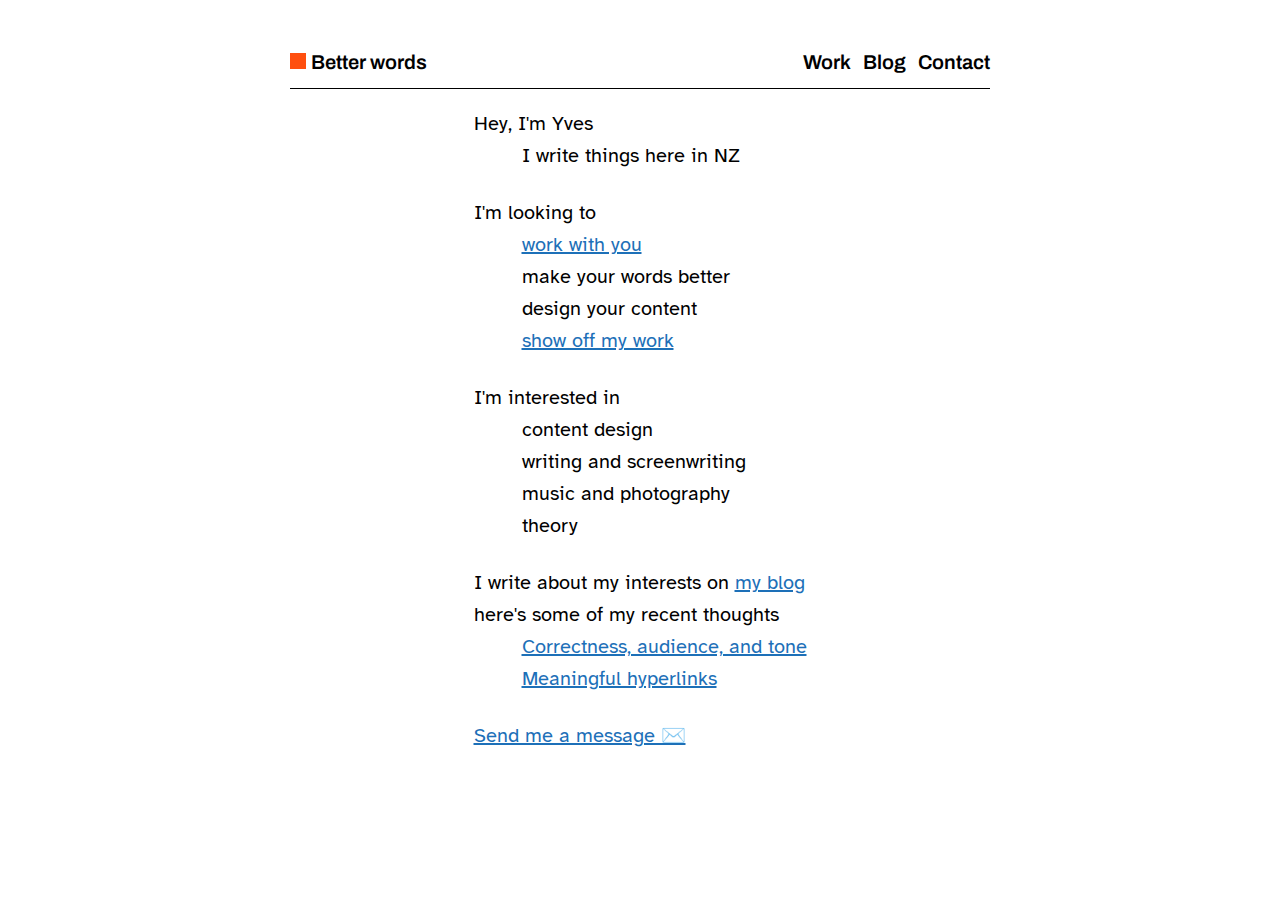
==== commit 2aec88c2: "Added <code>" ====
--- a/index.html
+++ b/index.html
@@ -60,7 +60,7 @@
                 <li><a href="blog.html">see more thoughts</a></li>-->
             </ul><br />
             </p>
-            <p><a href="contact.html">Send me a message~</a></p>
+            <p><a href="contact.html">Send me a message ✉️</a></p>
             </p>
         </div>
 
--- a/css/style.css
+++ b/css/style.css
@@ -49,7 +49,7 @@
 
 :root {
     --body_max_width: 43.75rem;
-
+    --font_monospace: monospace;
     --font_header_weight: 600;
     --font_headers: 'Archivo', 'Inter', Helvetica, sans-serif;
     --font_headings_weight: 600;
@@ -75,6 +75,7 @@
     --color_link: #1d70b8;
     --color_link_hover: #003078;
     --color_link_visited: #4c2c92;
+    --color_code: #d13118;
 
 /*    --line_height_p: 2rem;*/
     --line_height_p: clamp(1.6rem, 1.2631578947368423rem + 1.6842105263157892vw, 2rem);
@@ -101,13 +102,15 @@
     --nav_border_btm: 5px solid black;
     --betterwords_sq: #ff4f0f;
     --nav_a_margin: 0 .75rem .75rem 0;
+    --color_blockq: #b3b3b330;
 
     --tag_contdes: #ff4f0f;
     --tag_access: #7fffd4;
     --tag_language: #91e0ff;
 
     /*Dark mode*/
-    --dark_color_bg: #232323;
+    /*--dark_color_bg: #232323;*/
+    --dark_color_bg: #202228;
 }
 
 
@@ -135,8 +138,11 @@
 }
 
 .cell {
-    max-width: 183px;
-    word-wrap: break-word;
+    min-width: 10rem;
+    flex: 1 1 0;
+    display: flex;
+    flex-direction: column;
+    gap: .313rem;
 }
 
 /* Header */
@@ -284,13 +290,6 @@
     margin-bottom: .6rem;
 }
 
-.heading_caption {
-    font-size: 16px;
-    color: #777;
-    font-weight: 700;
-    font-family: var(--font_headings);
-}
-
 /* Writing */
 a {
     color: var(--color_link);
@@ -357,7 +356,7 @@
 
 blockquote {
     border-left: 1rem solid #8a8a8a;
-    background-color: #b3b3b330;
+    background-color: var(--color_blockq);
     padding: 1rem;
     margin: 1rem 0rem;
 }
@@ -367,28 +366,22 @@
 }
 
 figcaption {
-    font-size: 12px;
-    line-height: 16px;
-}
-
-.info-field,
-code {
-    font-family: monospace;
-    font-size: 14px;
-    line-height: 24px;
-    background-color: #ffffffa5;
-    border: 1px solid #0000003c;
-    border-radius: 3px;
-    padding: 3px 6px;
-    outline: none;
-}
-
-.info-field {
+    font-size: .75rem;
+    line-height: var(--line_height_p);
+}
+
+code, pre {
+    font-family: var(--font_monospace);
+    padding: 0 3px;
+    font-size: 1rem;
     display: inline;
-}
-
-code {
+    background-color: var(--color_blockq);
+    color: var(--color_code);
+}
+
+pre {
     display: block;
+    overflow-x: auto;
 }
 
 h1:has(+ time) {
@@ -407,8 +400,8 @@
 #projects {
     display: flex;
     flex-flow: row wrap;
-    gap: 14px;
-    margin-bottom: 90px;
+    gap: .875rem;
+    margin-bottom: 5.625rem;
 }
 
 #projects a span.label {
@@ -416,23 +409,13 @@
     -webkit-font-smoothing: antialiased;
     -moz-osx-font-smoothing: grayscale;
     -webkit-text-size-adjust: none;
-    font-size: 14px;
+    font-size: .875rem;
     max-width: max-content;
-    margin-bottom: 5px;
-}
-
-#projects a img {
-    width: 100%;
-    margin-bottom: 10px;
-}
-
-#projects a .project-caption {
-    color: #000;
-    padding: 10px;
+    margin-bottom: .313rem;
 }
 
 #projects div img {
-    max-width: 184px;
+    max-width: 100%;
 }
 
 #tag_content_design {background-color: var(--tag_contdes);}
@@ -451,7 +434,7 @@
 }
 
 .chip {
-    border-radius: 19px;
+    border-radius: 1.188rem;
     margin: .2rem .5rem .2rem 0;
     padding: .05rem .5rem;
     font-size: var(--fontsize_chip);
@@ -513,24 +496,8 @@
     box-shadow: unset !important;
 }
 
-
 /* Mobile */
-@media(max-width: 500px) {
-
-    #projects a {
-        max-width: 100%;
-    }
-
-    .cell {
-        max-width: unset;
-    }
-
-    #projects div img {
-        max-width: 100%;
-    }
-}
-
-@media(max-width: 380px) {
+@media(max-width: 400px) {
     nav {
         flex-wrap: wrap;
     }
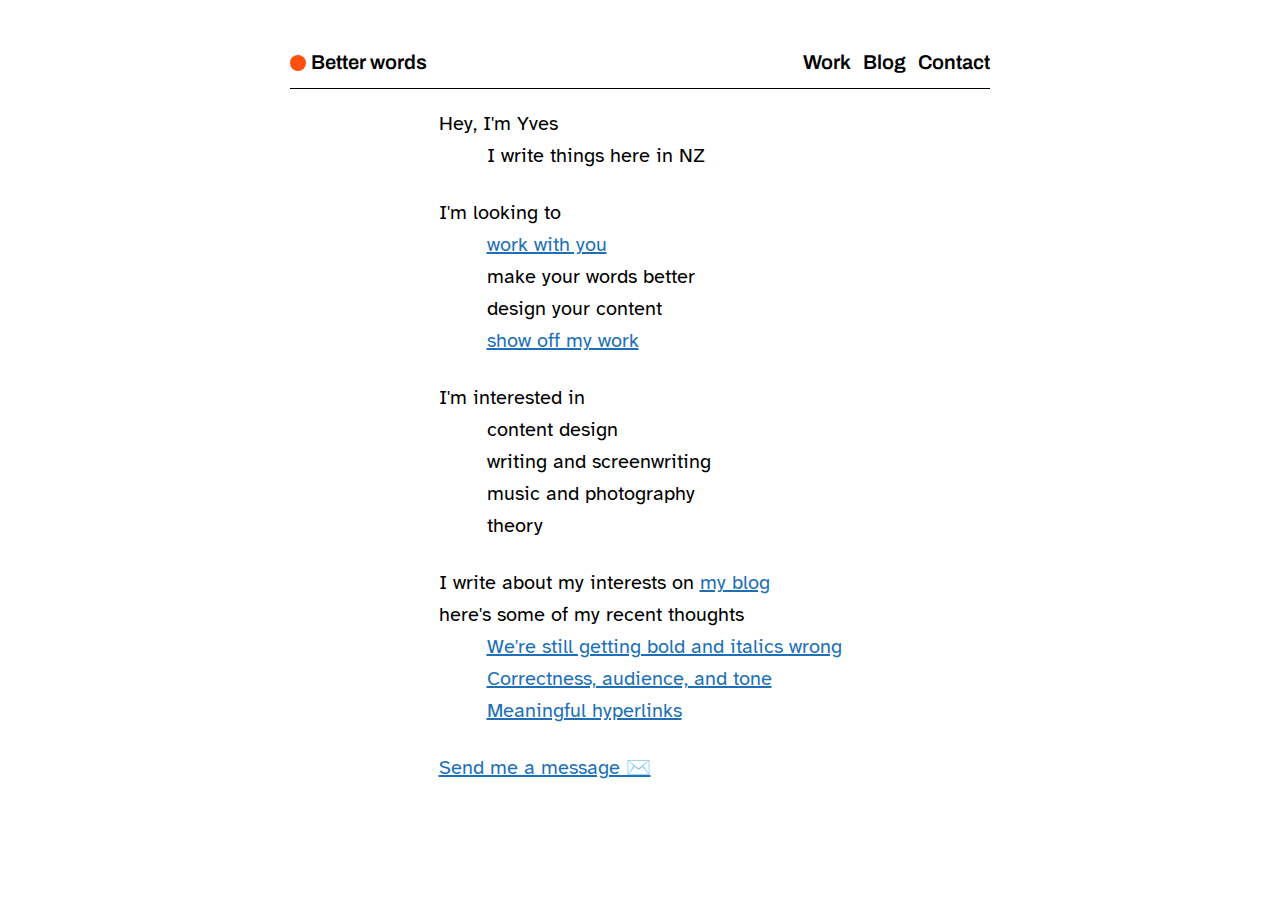
==== commit 94b326ad: "Updated things CSS - square turned to circle Fixed blog categories to show tags and dots" ====
--- a/index.html
+++ b/index.html
@@ -53,6 +53,8 @@
             <p>I write about my interests on <a href="blog.html">my blog</a><br />
                 here's some of my recent thoughts
             <ul>
+                <li><a href="blogposts/2024/2024_07_01_were_still_getting_bold_italics_wrong.html">We're still getting bold and italics wrong</a>
+                    </li>
                 <li><a href="blogposts/2024/2024_06_10_correctness_audience_tone.html">Correctness, audience, and
                         tone</a></li>
                 <li><a href="blogposts/2024/2024_06_09_meaningful_hyperlinks.html">Meaningful hyperlinks</a></li>
--- a/css/style.css
+++ b/css/style.css
@@ -1,14 +1,16 @@
 @font-face {
     font-family: "Archivo";
     src: local("Archivo");
-    src: url(fonts/Archivo-VariableFont_wdth\,wght.ttf);
+    src: url(fonts/Archivo-VariableFont_wdth\,wght.ttf) format(truetype) tech(variations);
+    src: url(fonts/Archivo-VariableFont_wdth\,wght.ttf) format(truetype);
     font-display: swap;
+    font-weight: 100 900;
 }
 
 @font-face {
     font-family: "Atkinson Hyperlegible";
     src:local("Atkinson Hyperlegible");
-    src: url(fonts/AtkinsonHyperlegible-Regular.ttf);
+    src: url(fonts/AtkinsonHyperlegible-Regular.ttf) format(truetype);
     font-display: swap;
     font-weight: 400;
     font-style: normal;
@@ -17,7 +19,7 @@
 @font-face {
     font-family: "Atkinson Hyperlegible";
     src:local("Atkinson Hyperlegible");
-    src: url(fonts/AtkinsonHyperlegible-Bold.ttf);
+    src: url(fonts/AtkinsonHyperlegible-Bold.ttf) format(truetype);
     font-display: swap;
     font-weight: 700;
     font-style: normal;
@@ -26,7 +28,7 @@
 @font-face {
     font-family: "Atkinson Hyperlegible";
     src:local("Atkinson Hyperlegible");
-    src: url(fonts/AtkinsonHyperlegible-Italic.ttf);
+    src: url(fonts/AtkinsonHyperlegible-Italic.ttf) format(truetype);
     font-display: swap;
     font-weight: 400;
     font-style: italic;
@@ -35,7 +37,7 @@
 @font-face {
     font-family: "Atkinson Hyperlegible";
     src:local("Atkinson Hyperlegible");
-    src: url(fonts/AtkinsonHyperlegible-BoldItalic.ttf);
+    src: url(fonts/AtkinsonHyperlegible-BoldItalic.ttf) format(truetype);
     font-display: swap;
     font-weight: 700;
     font-style: italic;
@@ -57,7 +59,7 @@
     --font: 'Atkinson Hyperlegible', 'Inter', Helvetica, sans-serif;
     --fontsize_base: clamp(1rem, 0.7894736842105263rem + 1.0526315789473684vw, 1.25rem);
     --fontsize_header: 1.25rem;
-    --fontsize_label: 1rem;
+    --fontsize_label: .9rem;
     --fontsize_title: 2.25rem;
     /*Font size for portfolio labels*/
     --fontsize_h1: clamp(2.75rem, 2.1184210526315788rem + 3.1578947368421053vw, 3.5rem);
@@ -75,9 +77,9 @@
     --color_link: #1d70b8;
     --color_link_hover: #003078;
     --color_link_visited: #4c2c92;
-    --color_code: #d13118;
-
-/*    --line_height_p: 2rem;*/
+    --color_code: #cd2f16;
+    --color_border: #aaa;
+
     --line_height_p: clamp(1.6rem, 1.2631578947368423rem + 1.6842105263157892vw, 2rem);
     --line_height_h1: clamp(2.75rem, 2.1184210526315788rem + 3.1578947368421053vw, 3.5rem);
     --line_height_a_chip: clamp(1.25rem, 1.0394736842105263rem + 1.0526315789473684vw, 1.5rem);
@@ -107,6 +109,7 @@
     --tag_contdes: #ff4f0f;
     --tag_access: #7fffd4;
     --tag_language: #91e0ff;
+    --tag_HTML: #ffcb21;
 
     /*Dark mode*/
     /*--dark_color_bg: #232323;*/
@@ -209,6 +212,9 @@
     display: inline-block;
     height: 1rem;
     width: 1rem;
+    border-radius: 1rem;
+    position: relative;
+    top: .1rem;
     margin-right: 5px;
 }
 
@@ -361,8 +367,28 @@
     margin: 1rem 0rem;
 }
 
+.example {
+    border-left: 1rem solid var(--tag_language);
+    background-color: #91e0ff30;
+    padding: 1rem;
+    margin: 1rem 0rem;
+}
+
+.example code {
+    background-color: unset;
+    border: unset;
+}
+
+.summary {
+    padding: 1.5rem;
+    background-color: var(--color_blockq);
+    border-top: 1rem solid #7e7e7e;
+    margin: 1rem 0rem;
+}
+
 figure img {
     width: 100%;
+    padding: 1rem;
 }
 
 figcaption {
@@ -373,10 +399,13 @@
 code, pre {
     font-family: var(--font_monospace);
     padding: 0 3px;
-    font-size: 1rem;
+    font-size: var(--fontsize_chip);
     display: inline;
     background-color: var(--color_blockq);
     color: var(--color_code);
+    border-radius: .4rem;
+    border: .5px solid #00000005;
+    line-height: var(--line_height_a_chip);
 }
 
 pre {
@@ -400,7 +429,7 @@
 #projects {
     display: flex;
     flex-flow: row wrap;
-    gap: .875rem;
+    gap: 1rem;
     margin-bottom: 5.625rem;
 }
 
@@ -418,32 +447,54 @@
     max-width: 100%;
 }
 
+.projtitle {
+    font-weight: 600;
+}
+
 #tag_content_design {background-color: var(--tag_contdes);}
 
 #tag_accessibility {background-color: var(--tag_access);}
 
 #tag_language {background-color: var(--tag_language);}
 
+#tag_HTML {background-color: var(--tag_HTML);}
+
 tags {
-    display: flex;
-    flex-wrap: wrap;
+    display: inline;
 }
 
 tags+h1 {
     margin-top: 1rem;
 }
 
-.chip {
+.chip, .chip_work, .chip_dot {
     border-radius: 1.188rem;
+    border: .5px solid #00000007;
     margin: .2rem .5rem .2rem 0;
     padding: .05rem .5rem;
+    text-decoration: none;
+    white-space: nowrap;
+    max-width: max-content;
+}
+
+.chip {
     font-size: var(--fontsize_chip);
-    text-decoration: none;
+}
+
+.chip_work {
+    font-size: .8rem;
+}
+
+.chip_dot {
+    font-size: 0rem;
+    padding: .5rem;
+    vertical-align: middle;
+    margin: 0 0 0 .5rem;
 }
 
 a.chip {
     line-height: var(--line_height_a_chip);
-    color: var(--font_color);
+    color: #000;
 }
 
 a.chip:hover {
@@ -454,6 +505,11 @@
     border: 0px;
     background-color: var(--font_color_focus) !important;
     color: black;
+}
+
+.ul {
+    border-bottom: 1px solid var(--color_border);
+    padding: .05rem 0 .3rem 0;
 }
 
 .skip {
@@ -475,6 +531,46 @@
     margin: 0 auto;
 }
 
+#contactform {
+	margin: 0 auto;
+	max-width: 500px;
+}
+
+#contact-submit, #contactform input, #contactform textarea {
+	border-radius: .25rem;
+	border: 2px solid var(--font_color);
+	font-family: var(--font);
+	font-size: var(--fontsize_base);
+	line-height: var(--line_height_p);
+	padding: .25rem .5rem;
+    color: var(--font_color);
+    background-color: transparent;
+}
+
+#contact-submit:focus, #contactform input:focus, #contactform textarea:focus {
+	border: 2px solid var(--font_color);
+	outline: 4px solid var(--font_color_focus);
+}
+
+#contact-submit {
+	background-color: var(--betterwords_sq);
+	border-radius: 2rem;
+	border: 2px solid transparent;
+	color: white;
+	font-family: var(--font_headers);
+	font-weight: 600;
+	padding: .5rem;
+}
+
+.contact_field {
+	display: flex;
+	flex-direction: column;
+}
+
+#contactform label {
+	font-size: var(--fontsize_chip);
+	margin: 0 0 .25rem 0;
+}
 
 /* Footer */
 footer {
@@ -494,6 +590,29 @@
     min-height: 460px !important;
     border-radius: unset !important;
     box-shadow: unset !important;
+}
+
+
+/*Table*/
+table {
+    border-collapse: collapse;
+    line-height: var(--line_height_p);
+    word-break: normal;
+    margin-bottom: 2rem;
+}
+
+th, td{
+    border-bottom: 1px solid var(--color_border);
+    padding: .5rem 1rem .5rem 0;
+    text-align: left;
+}
+
+th:last-child, td:last-child {
+    padding: .5rem 0 .5rem 0;
+}
+
+article:last-child {
+    margin: 0 0 8rem 0;
 }
 
 /* Mobile */
@@ -518,9 +637,7 @@
         --color_link_hover: #979797;
         --font_color: #fff;
         --nav_selected: #ffffff80;
-        --tag_contdes: #a7340a;
-        --tag_access: #39b48b;
-        --tag_language: #4b97b5;
+        --color_code: #ffca2d;
     }
 
     html {
@@ -529,11 +646,11 @@
 
     .info-field,
     code {
-        background-color: #575757a5;
-        border-color: #9d9d9d3c;
+        background-color: var(--color_blockq);
+        border: 1px solid #ffffff05;
     }
 
-    nav a:focus, a:focus, #landing a:focus {
+    nav a:focus, a:focus, nav a:active, #landing a:focus {
         color: black;
         border-bottom: 3px solid black;
     }
